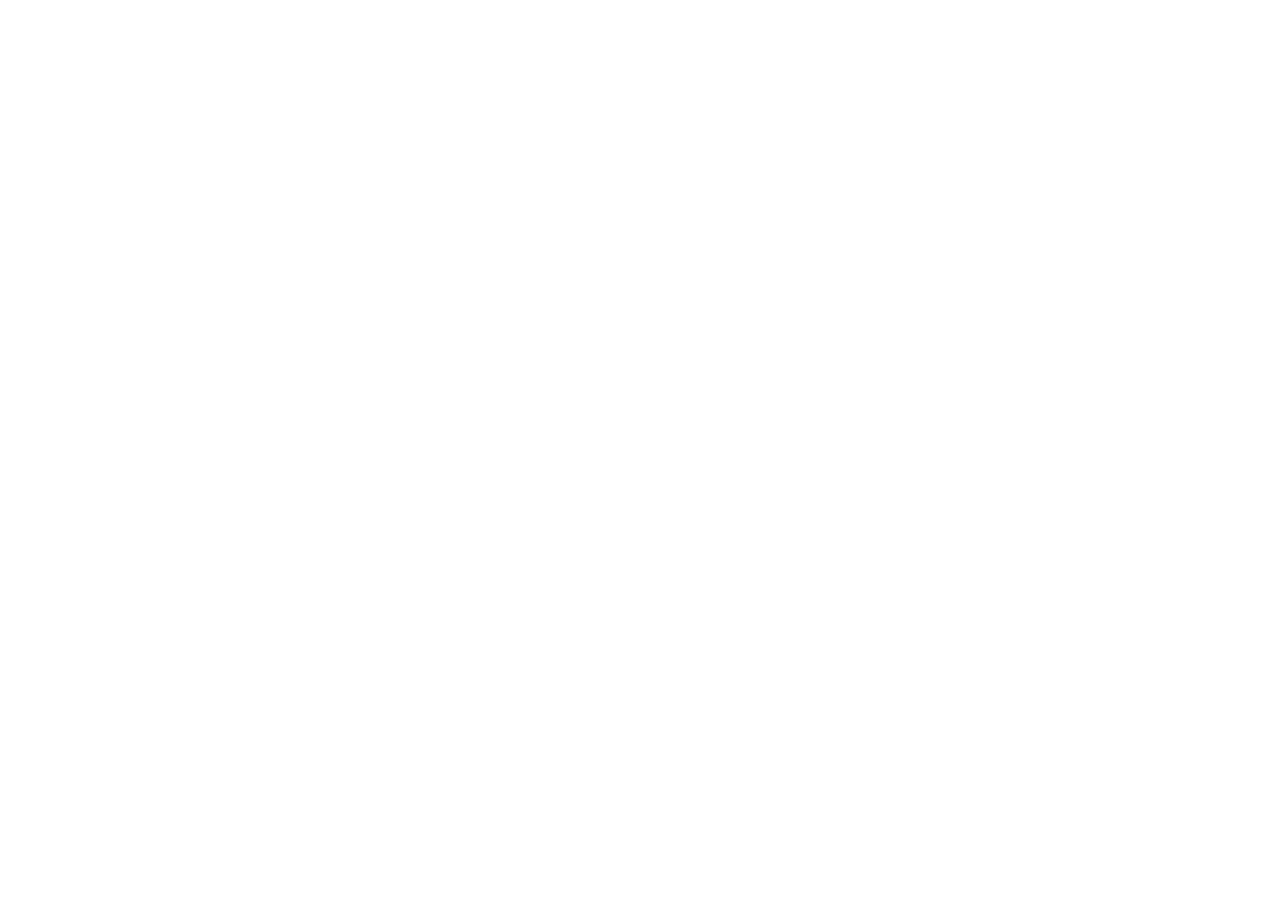
==== index.html @ 68e64996 "Criei a página principal" ====
<!DOCTYPE html>
<html lang="pt-br">
<head>
    <meta charset="UTF-8">
    <meta name="viewport" content="width=device-width, initial-scale=1.0">
    <link rel="shortcut icon" href="favicon.ico" type="image/x-icon">
    <title>Projeto Redes Sociais</title>
</head>
<body>
    
</body>
</html>
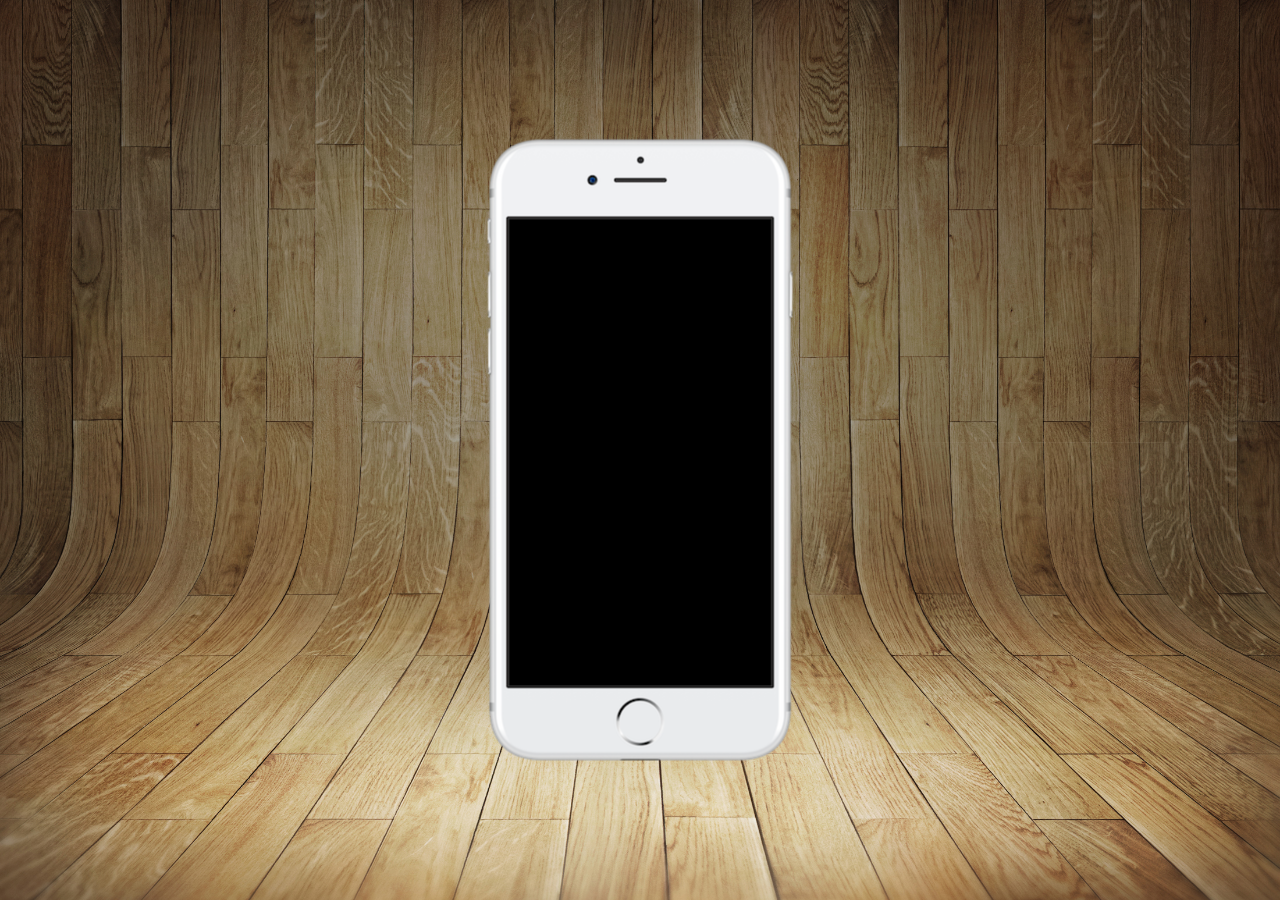
==== commit f988efbf: "Dei inicio ao projeto das redes sociais" ====
--- a/index.html
+++ b/index.html
@@ -4,9 +4,19 @@
     <meta charset="UTF-8">
     <meta name="viewport" content="width=device-width, initial-scale=1.0">
     <link rel="shortcut icon" href="favicon.ico" type="image/x-icon">
+    <link rel="stylesheet" href="stylos/style.css">
     <title>Projeto Redes Sociais</title>
 </head>
 <body>
+    <main>
+        <section id="telefone">
+
+        </section>
+
+        <section id="redes sociais">
+
+        </section>
+    </main>
     
 </body>
 </html>--- a/stylos/style.css
+++ b/stylos/style.css
@@ -0,0 +1,38 @@
+@charset "UTF-8";
+
+* {
+    margin: 0px;
+    padding: 0px;
+    font-family: Arial, Helvetica, sans-serif;
+    
+}
+
+html, body {
+    height: 100vh;
+    width: 100vw;
+    background-color: black;
+}
+
+body {
+    background: url('../imagens/fundo-madeira.jpg') no-repeat top center;
+    background-size: cover;
+    background-attachment: fixed;
+    
+}
+
+main {
+    position: relative;
+    height: 100vh;
+    
+}
+
+section#telefone {
+    position: absolute;
+    top: 50%;
+    left: 50%;
+    transform: translate(-50%, -50%);
+    height: 627px;
+    width: 311px;
+    background-color: blue;
+    background: url('../imagens/frame-iphone.png') no-repeat;
+}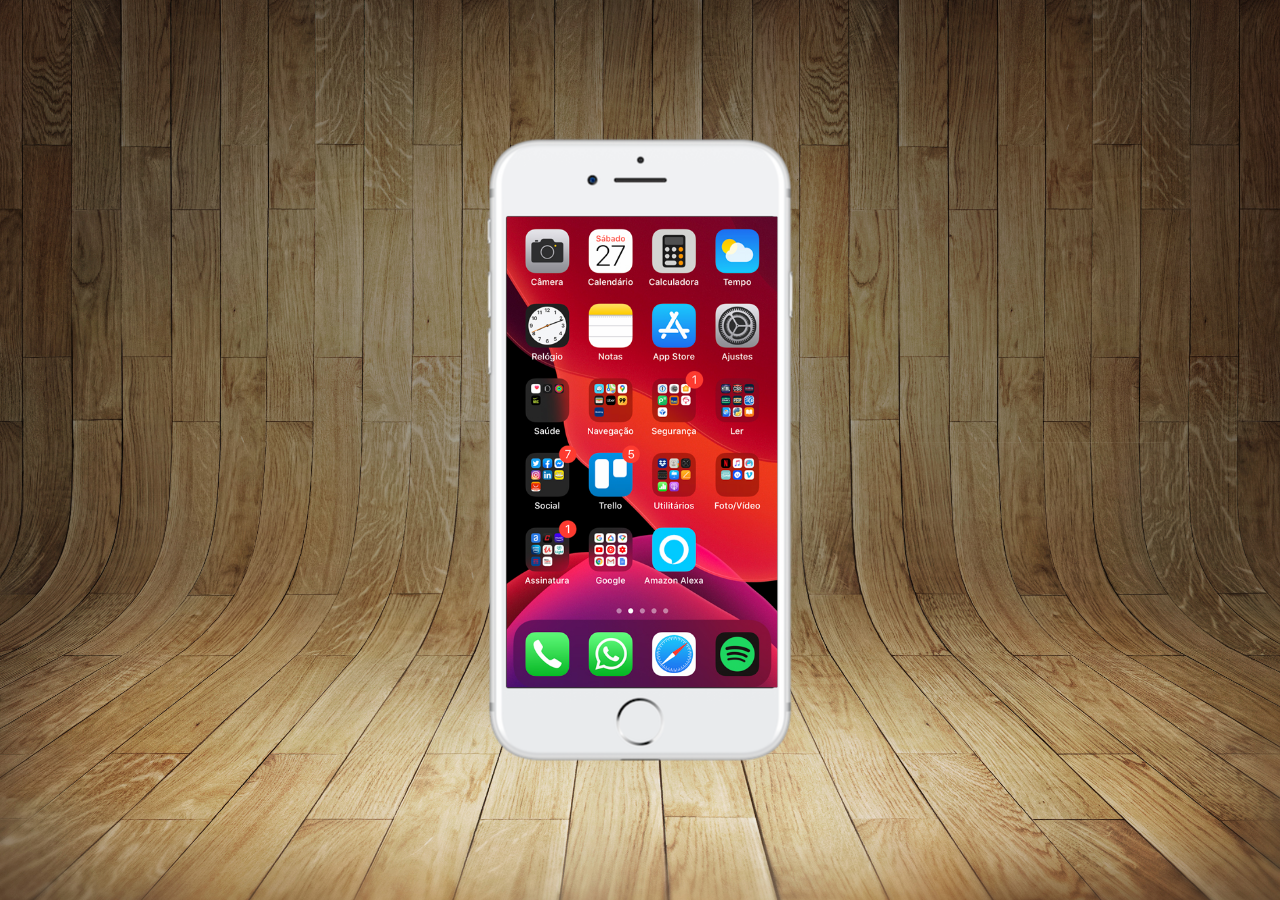
==== commit 2bc192ba: "Criei a tela home" ====
--- a/index.html
+++ b/index.html
@@ -10,6 +10,7 @@
 <body>
     <main>
         <section id="telefone">
+            <iframe src="home.html" name="tela" id="tela" frameborder="0"></iframe>
 
         </section>
 
--- a/stylos/style.css
+++ b/stylos/style.css
@@ -35,4 +35,12 @@
     width: 311px;
     background-color: blue;
     background: url('../imagens/frame-iphone.png') no-repeat;
+}
+
+iframe#tela {
+    position: relative;
+    top: 80px;
+    left: 22px;
+    width: 271px;
+    height: 471px;
 }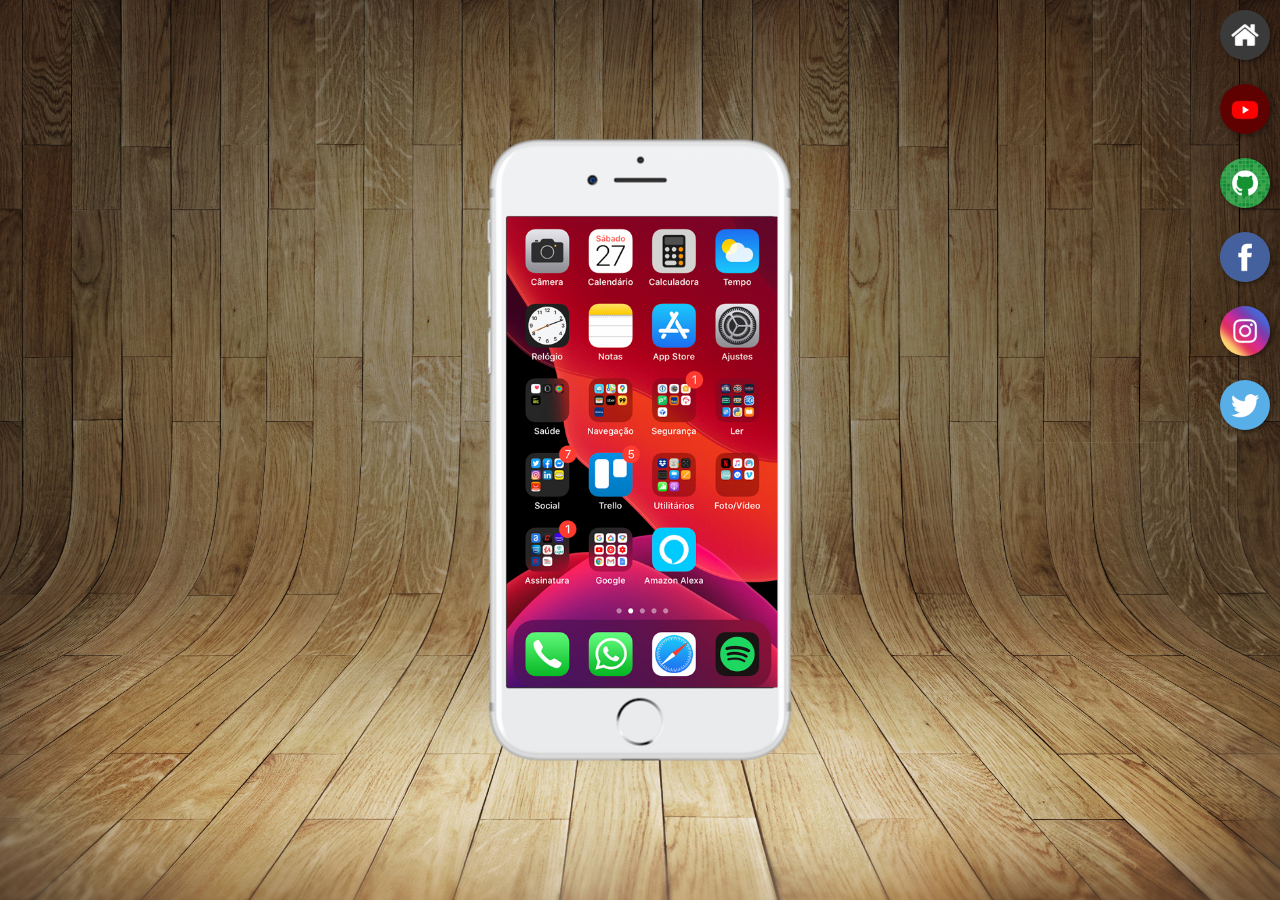
==== commit 6fb70c50: "Criei botões na lateral" ====
--- a/index.html
+++ b/index.html
@@ -10,11 +10,19 @@
 <body>
     <main>
         <section id="telefone">
-            <iframe src="home.html" name="tela" id="tela" frameborder="0"></iframe>
+            <iframe src="home.html" name="tela" id="tela" frameborder="0">
+                Seu navagador não é compatível com isto.
+            </iframe>
 
         </section>
 
-        <section id="redes sociais">
+        <section id="redes-sociais">
+            <a href="#" target="tela"> <img src="imagens/logo-home.jpg" alt="home"></a> <br>
+            <a href="#" target="tela"> <img src="imagens/logo-youtube.jpg" alt="youtube"></a> <br>
+            <a href="#" target="tela"> <img src="imagens/logo-github.jpg" alt="github"></a> <br>
+            <a href="#" target="tela"> <img src="imagens/logo-facebook.jpg" alt="facebook"></a> <br>
+            <a href="#" target="tela"> <img src="imagens/logo-instagram.jpg" alt="instagram"></a> <br>
+            <a href="#" target="tela"> <img src="imagens/logo-twitter.jpg" alt="twitter"></a>
 
         </section>
     </main>
--- a/stylos/style.css
+++ b/stylos/style.css
@@ -43,4 +43,23 @@
     left: 22px;
     width: 271px;
     height: 471px;
+}
+
+section#redes-sociais {
+    text-align: right;
+}
+
+section#redes-sociais img {
+    width: 50px;
+    margin: 10px;
+    border-radius: 50%;
+    box-shadow: 2px 2px 5px rgba(0, 0, 0, 0.418);
+    box-sizing: border-box;
+}
+
+section#redes-sociais img:hover {
+    border: 2px solid rgba(255, 255, 255, 0.623);
+    transform: translate(-3px, -3px);
+    box-shadow: 5px 5px 10px rgba(0, 0, 0, 0.651);
+    transition: transform .5s, border 1s;
 }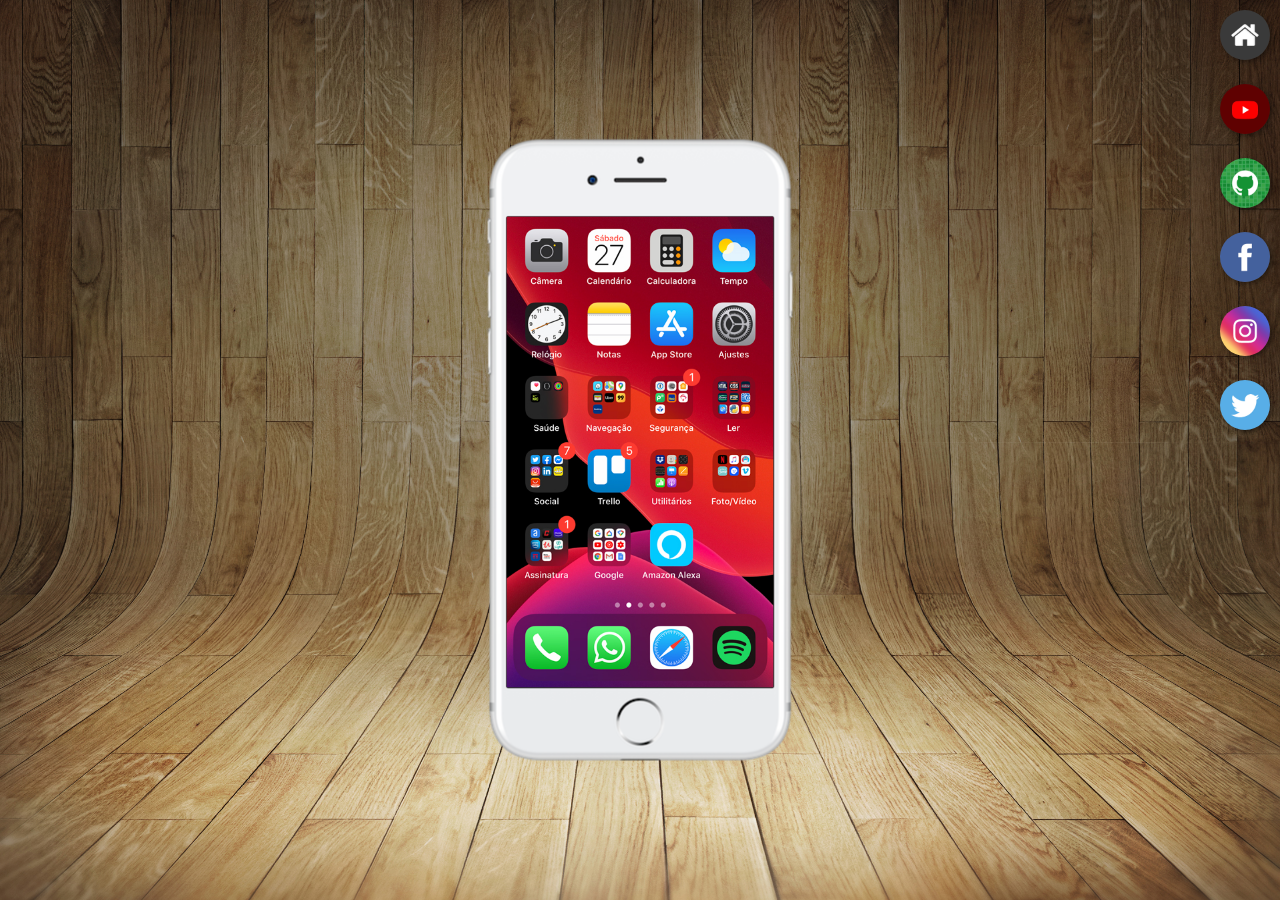
==== commit 21964dce: "Criei as páginas das redes sociais" ====
--- a/index.html
+++ b/index.html
@@ -17,11 +17,11 @@
         </section>
 
         <section id="redes-sociais">
-            <a href="#" target="tela"> <img src="imagens/logo-home.jpg" alt="home"></a> <br>
-            <a href="#" target="tela"> <img src="imagens/logo-youtube.jpg" alt="youtube"></a> <br>
-            <a href="#" target="tela"> <img src="imagens/logo-github.jpg" alt="github"></a> <br>
-            <a href="#" target="tela"> <img src="imagens/logo-facebook.jpg" alt="facebook"></a> <br>
-            <a href="#" target="tela"> <img src="imagens/logo-instagram.jpg" alt="instagram"></a> <br>
+            <a href="home.html" target="tela"> <img src="imagens/logo-home.jpg" alt="home"></a> <br>
+            <a href="youtube.html" target="tela"> <img src="imagens/logo-youtube.jpg" alt="youtube"></a> <br>
+            <a href="github.html" target="tela"> <img src="imagens/logo-github.jpg" alt="github"></a> <br>
+            <a href="facebook.html" target="tela"> <img src="imagens/logo-facebook.jpg" alt="facebook"></a> <br>
+            <a href="instagram.html" target="tela"> <img src="imagens/logo-instagram.jpg" alt="instagram"></a> <br>
             <a href="#" target="tela"> <img src="imagens/logo-twitter.jpg" alt="twitter"></a>
 
         </section>
--- a/stylos/style.css
+++ b/stylos/style.css
@@ -41,7 +41,7 @@
     position: relative;
     top: 80px;
     left: 22px;
-    width: 271px;
+    width: 267px;
     height: 471px;
 }
 
